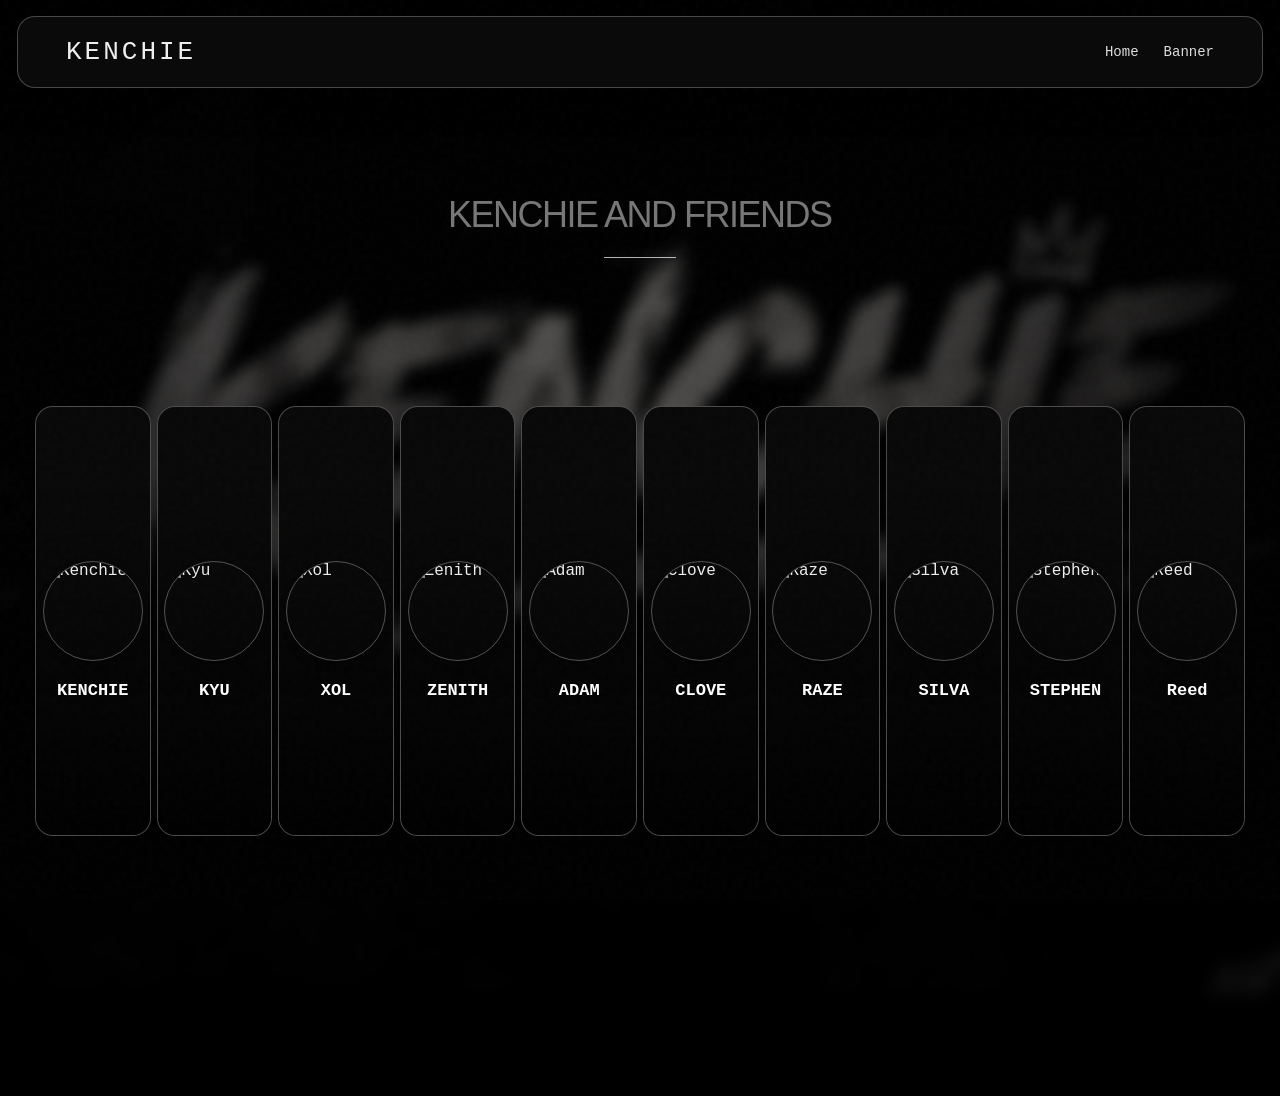
==== home.html @ 55ab8063 "Add files via upload" ====
<!DOCTYPE html>
<html lang="en">
<head>
    <meta charset="UTF-8">
    <meta name="viewport" content="width=device-width, initial-scale=1.0">
    <title>KENCHIE AND FRIENDS</title>
    <link rel="stylesheet" href="home.css">
</head>
<body>
    <div class="page-photo" aria-hidden="true"></div>
    <div class="page-bg" aria-hidden="true"></div>
    <div class="bg-vignette" aria-hidden="true"></div>
    <div class="noise" aria-hidden="true"></div>

    <nav class="nav">
        <div class="brand">KENCHIE</div>
        <div class="links">
            <a href="home.html">Home</a>
            <a href="banner.html">Banner</a>
        </div>
    </nav>

    <main id="members">
        <h1>KENCHIE AND FRIENDS</h1>

        <section class="members" aria-label="COF members">
            <article class="member-card" data-member="KENCHIE" data-handle="@kenchie" data-status="No Current Activity" data-bio="Destiny of Calling" data-bg="BACKGROUND GIF OF MEMBERS/KENCHIE.GIF" data-music="MUSICS/KENCHIE_SONG.mp3">
                <div class="card-image" style="background-image:url('BACKGROUND GIF OF MEMBERS/KENCHIE.GIF')"></div>
                <div class="card-shade"></div>
                <img class="avatar" src="PFP OF MEMBERS/KENCHIE_PFP.jpg" alt="Kenchie">
                <div class="member-info"><h2>KENCHIE</h2><p>@.kn_c</p><small>No Current Activity</small></div>
                <div class="member-description">
                    <span class="description-label">DESCRIPTION</span>
                    <p>Destiny of Calling</p>
                </div>
            </article>

            <article class="member-card" data-member="KYU" data-handle="@kyu" data-status="No Current Activity" data-bio="Loves Mavie" data-bg="BACKGROUND GIF OF MEMBERS/KYU.GIF" data-music="MUSICS/KYU_SONG.mp3">
                <div class="card-image" style="background-image:url('BACKGROUND GIF OF MEMBERS/KYU.GIF')"></div>
                <div class="card-shade"></div>
                <img class="avatar" src="PFP OF MEMBERS/KYU_PFP.jpg" alt="Kyu">
                <div class="member-info"><h2>KYU</h2><p>@k1.mv</p><small>No Current Activity</small></div>
                <div class="member-description">
                    <span class="description-label">DESCRIPTION</span>
                    <p>Loves Mavie</p>
                </div>
            </article>

            <article class="member-card" data-member="XOL" data-handle="@xol" data-status="No Current Activity" data-bio="A member of the COF circle." data-bg="BACKGROUND GIF OF MEMBERS/XOL_GIF.gif" data-music="MUSICS/XOL_SONG.mp3">
                <div class="card-image" style="background-image:url('BACKGROUND GIF OF MEMBERS/XOL_GIF.gif')"></div>
                <div class="card-shade"></div>
                <img class="avatar" src="PFP OF MEMBERS/XOL_PFP.jpg" alt="Xol">
                <div class="member-info"><h2>XOL</h2><p>@xol</p><small>No Current Activity</small></div>
                <div class="member-description">
                    <span class="description-label">DESCRIPTION</span>
                    <p>Menace on society</p>
                </div>
            </article>

            <article class="member-card" data-member="ZENITH" data-handle="@zenith" data-status="No Current Activity" data-bio="pussy so tight" data-bg="BACKGROUND GIF OF MEMBERS/ZENITH_GIF.gif" data-music="MUSICS/ZENITH_SONG.mp3">
                <div class="card-image" style="background-image:url('BACKGROUND GIF OF MEMBERS/ZENITH_GIF.gif')"></div>
                <div class="card-shade"></div>
                <img class="avatar" src="PFP OF MEMBERS/ZENITH_PFP.jpg" alt="Zenith">
                <div class="member-info"><h2>ZENITH</h2><p>@zenith</p><small>No Current Activity</small></div>
                <div class="member-description">
                    <span class="description-label">DESCRIPTION</span>
                    <p>PRO PLAYER</p>
                </div>
            </article>

            <article class="member-card" data-member="ADAM" data-handle="@adam" data-status="No Current Activity" data-bio="A member of the COF circle." data-bg="BACKGROUND GIF OF MEMBERS/ADAM.GIF" data-music="MUSICS/ADAM_SONG.mp3">
                <div class="card-image" style="background-image:url('BACKGROUND GIF OF MEMBERS/ADAM.GIF')"></div>
                <div class="card-shade"></div>
                <img class="avatar" src="PFP OF MEMBERS/ADAM_PFP.jpg" alt="Adam">
                <div class="member-info"><h2>ADAM</h2><p>@adam</p><small>No Current Activity</small></div>
                <div class="member-description">
                    <span class="description-label">DESCRIPTION</span>
                    <p>Porsche GT3rs</p>
                </div>
            </article>

            <article class="member-card" data-member="CLOVE" data-handle="@clove" data-status="No Current Activity" data-bio="A member of the COF circle." data-bg="BACKGROUND GIF OF MEMBERS/CLOVE_GIF.gif" data-music="MUSICS/CLOVE_SONG.mp3">
                <div class="card-image" style="background-image:url('BACKGROUND GIF OF MEMBERS/CLOVE_GIF.gif')"></div>
                <div class="card-shade"></div>
                <img class="avatar" src="PFP OF MEMBERS/CLOVE_PFP.jpg" alt="Clove">
                <div class="member-info"><h2>CLOVE</h2><p>@clove</p><small>No Current Activity</small></div>
                <div class="member-description">
                    <span class="description-label">DESCRIPTION</span>
                    <p>x6 TOP 1 GARENA</p>
                </div>
            </article>

            <article class="member-card" data-member="RAZE" data-handle="@raze" data-status="No Current Activity" data-bio="A member of the COF circle." data-bg="BACKGROUND GIF OF MEMBERS/RAZE_GIF.gif" data-music="MUSICS/RAZE_SONG.mp3">
                <div class="card-image" style="background-image:url('BACKGROUND GIF OF MEMBERS/RAZE_GIF.gif')"></div>
                <div class="card-shade"></div>
                <img class="avatar" src="PFP OF MEMBERS/RAZE_PFP.jpg" alt="Raze">
                <div class="member-info"><h2>RAZE</h2><p>@raze</p><small>No Current Activity</small></div>
                <div class="member-description">
                    <span class="description-label">DESCRIPTION</span>
                    <p>OG POR VIDA</p>
                </div>
            </article>

            <article class="member-card" data-member="SILVA" data-handle="@silva" data-status="No Current Activity" data-bio="A member of the COF circle." data-bg="BACKGROUND GIF OF MEMBERS/SILVA.GIF" data-music="MUSICS/SILVA_SONG.mp3">
                <div class="card-image" style="background-image:url('BACKGROUND GIF OF MEMBERS/SILVA.GIF')"></div>
                <div class="card-shade"></div>
                <img class="avatar" src="PFP OF MEMBERS/SILVA_PFP.jpg" alt="Silva">
                <div class="member-info"><h2>SILVA</h2><p>@silva</p><small>No Current Activity</small></div>
                <div class="member-description">
                    <span class="description-label">DESCRIPTION</span>
                    <p>CODM PROPHECY</p>
                </div>
            </article>

            <article class="member-card" data-member="STEPHEN" data-handle="@stephen" data-status="No Current Activity" data-bio="A member of the COF circle." data-bg="BACKGROUND GIF OF MEMBERS/STEPHEN_GIF.gif" data-music="MUSICS/STEPEHEN_SONG.mp3">
                <div class="card-image" style="background-image:url('BACKGROUND GIF OF MEMBERS/STEPHEN_GIF.gif')"></div>
                <div class="card-shade"></div>
                <img class="avatar" src="PFP OF MEMBERS/STEPHEN_PFP.jpg" alt="Stephen">
                <div class="member-info"><h2>STEPHEN</h2><p>@stephen</p><small>No Current Activity</small></div>
                <div class="member-description">
                    <span class="description-label">DESCRIPTION</span>
                    <p>ROBLOX INDEPENDENT</p>
                </div>
            </article>

            <article class="member-card" data-member="Reed" data-handle="@reed" data-status="No Current Activity" data-bio="Destiny of Calling" data-bg="BACKGROUND GIF OF MEMBERS/REED_GIF.gif" data-music="MUSICS/REED_SONG.mp3">
                <div class="card-image" style="background-image:url('BACKGROUND GIF OF MEMBERS/REED_GIF.gif')"></div>
                <div class="card-shade"></div>
                <img class="avatar" src="PFP OF MEMBERS/Reed_PFP.jpg" alt="Reed">
                <div class="member-info"><h2>Reed</h2><p>@reed</p><small>No Current Activity</small></div>
                <div class="member-description">
                    <span class="description-label">DESCRIPTION</span>
                    <p>GST</p>
                </div>
            </article>

        </section>
    </main>

    <script src="home.js"></script>
</body>
</html>
---- home.css ----
* {
    box-sizing: border-box;
    margin: 0;
    padding: 0;
}

html,
body {
    width: 100%;
    min-height: 100%;
    background: #000;
    color: #eee;
    font-family: "Courier New", monospace;
}

body {
    overflow-x: hidden;
    position: relative;
}

/* ---------- BACKGROUND ---------- */

.page-photo,
.page-bg,
.bg-vignette,
.noise {
    position: fixed;
    inset: 0;
    pointer-events: none;
}

.page-photo {
    z-index: 0;
    background: url("BACKGROUNDKENCHIE.jpg") center / cover no-repeat;
    filter: blur(3px) brightness(.42) saturate(.72);
    transform: scale(1.04);
}

.page-bg {
    z-index: 1;
    inset: -6%;
    background: transparent center / cover no-repeat;
    filter: blur(7px) brightness(.5) saturate(.72);
    transform: scale(1.08);
    transition:
        background-image .7s ease,
        filter .7s ease,
        transform 1s cubic-bezier(.22, 1, .36, 1);
}

.bg-vignette {
    z-index: 2;
    background:
        radial-gradient(
            ellipse at center,
            rgba(0, 0, 0, .03) 10%,
            rgba(0, 0, 0, .45) 72%,
            #000 100%
        );
}

.noise {
    z-index: 30;
    opacity: .025;
    background-image: url("data:image/svg+xml,%3Csvg viewBox='0 0 180 180' xmlns='http://www.w3.org/2000/svg'%3E%3Cfilter id='n'%3E%3CfeTurbulence type='fractalNoise' baseFrequency='.9' numOctaves='4' stitchTiles='stitch'/%3E%3C/filter%3E%3Crect width='100%25' height='100%25' filter='url(%23n)' opacity='.8'/%3E%3C/svg%3E");
}

.page-photo,
.page-bg,
.bg-vignette,
.noise {
    will-change: transform;
}

main {
    position: relative;
    z-index: 10;
}

/* ---------- NAV ---------- */

.nav {
    position: fixed;
    z-index: 40;
    top: 16px;
    left: 17px;
    right: 17px;
    height: 72px;
    padding: 0 48px;
    display: flex;
    align-items: center;
    justify-content: space-between;
    border: 1px solid rgba(255, 255, 255, .25);
    border-radius: 18px;
    background: rgba(14, 14, 14, .72);
    backdrop-filter: blur(15px);
    -webkit-backdrop-filter: blur(15px);
    box-shadow: 0 10px 35px rgba(0, 0, 0, .35);
}

.brand {
    font-size: 26px;
    letter-spacing: 3px;
}

.links {
    display: flex;
    gap: 25px;
}

.links a {
    color: #ddd;
    text-decoration: none;
    font-size: 14px;
    transition:
        color .3s ease,
        opacity .3s ease,
        transform .3s ease;
}

.links a:hover {
    color: #fff;
    opacity: .65;
    transform: translateY(-1px);
}

/* ---------- PAGE ---------- */

main {
    min-height: 100vh;
    padding-top: 194px;
    padding-bottom: 170px;
}

h1 {
    display: block;
    text-align: center;
    color: #777;
    font-family: Arial, sans-serif;
    font-weight: 500;
    font-size: 36px;
    letter-spacing: -1.5px;
    margin: 0 0 170px;
    text-shadow: 0 0 16px rgba(255, 255, 255, .05);
}

.members {
    width: min(1500px, calc(100% - 70px));
    margin: 0 auto;
    display: flex;
    justify-content: center;
    align-items: stretch;
    gap: 6px;
    min-height: 520px;
}

/* ---------- CARD ---------- */

.member-card {
    position: relative;
    height: 430px;
    flex: 1 1 0;
    min-width: 105px;
    overflow: hidden;
    border: 1px solid rgba(255, 255, 255, .27);
    border-radius: 18px;
    background: #090909;
    cursor: pointer;
    isolation: isolate;

    transition:
        flex-grow .7s cubic-bezier(.16, 1, .3, 1),
        flex-basis .7s cubic-bezier(.16, 1, .3, 1),
        height .7s cubic-bezier(.16, 1, .3, 1),
        transform .55s cubic-bezier(.16, 1, .3, 1),
        filter .55s ease,
        opacity .55s ease,
        border-color .45s ease,
        box-shadow .55s ease;
}

.member-card:hover {
    flex: 0 0 430px;
    height: 520px;
    z-index: 10;
    transform: translateY(-7px);
    filter: brightness(1.05);
    border-color: rgba(255, 255, 255, .46);
    box-shadow:
        0 0 0 1px rgba(255, 255, 255, .08),
        0 28px 80px rgba(0, 0, 0, .68);
}

.members:hover .member-card:not(:hover) {
    opacity: .72;
    filter: brightness(.78);
    transform: scale(.985);
}

/* ---------- CARD IMAGE ---------- */

.card-image {
    position: absolute;
    inset: 0;
    z-index: -2;
    background-position: center;
    background-size: cover;
    background-repeat: no-repeat;
    opacity: .92;

    transition:
        inset .7s cubic-bezier(.16, 1, .3, 1),
        height .7s cubic-bezier(.16, 1, .3, 1),
        opacity .5s ease,
        transform 1s cubic-bezier(.16, 1, .3, 1),
        filter .7s ease;
}

.member-card:hover .card-image {
    inset: 0 0 auto 0;
    height: 155px;
    opacity: 1;
    transform: scale(1.02);
    filter: none;
}

.card-shade {
    position: absolute;
    inset: 0;
    z-index: -1;
    background:
        linear-gradient(
            to bottom,
            rgba(0, 0, 0, .03) 0%,
            rgba(0, 0, 0, .08) 38%,
            rgba(0, 0, 0, .92) 100%
        );
    transition:
        background .7s cubic-bezier(.16, 1, .3, 1);
}

.member-card:hover .card-shade {
    background:
        linear-gradient(
            to bottom,
            rgba(0, 0, 0, .04) 0,
            rgba(21, 21, 21, .90) 155px,
            #151515 155px,
            #151515 100%
        );
}

/* ---------- AVATAR ---------- */

.avatar {
    position: absolute;
    z-index: 4;
    left: 50%;
    bottom: 174px;
    transform: translateX(-50%);
    width: 100px;
    height: 100px;
    object-fit: cover;
    border-radius: 50%;
    border: 1px solid rgba(255, 255, 255, .3);
    box-shadow: 0 7px 32px rgba(0, 0, 0, .6);

    transition:
        width .65s cubic-bezier(.16, 1, .3, 1),
        height .65s cubic-bezier(.16, 1, .3, 1),
        top .65s cubic-bezier(.16, 1, .3, 1),
        bottom .65s cubic-bezier(.16, 1, .3, 1),
        transform .65s cubic-bezier(.16, 1, .3, 1),
        box-shadow .45s ease;
}

.member-card:hover .avatar {
    top: 84px;
    bottom: auto;
    width: 112px;
    height: 112px;
    box-shadow:
        0 10px 38px rgba(0, 0, 0, .68),
        0 0 0 5px rgba(255, 255, 255, .025);
}

/* ---------- STATUS ---------- */

.status {
    position: absolute;
    z-index: 5;
    left: calc(50% + 39px);
    bottom: 172px;
    width: 16px;
    height: 16px;
    border: 2px solid #111;
    border-radius: 50%;
    transition:
        top .65s cubic-bezier(.16, 1, .3, 1),
        bottom .65s cubic-bezier(.16, 1, .3, 1),
        left .65s cubic-bezier(.16, 1, .3, 1);
}

.member-card:hover .status {
    top: 114px;
    bottom: auto;
}

.red {
    background: #ff4141;
}

.gray {
    background: #929292;
}

.yellow {
    background: #f0bd2f;
}

/* ---------- MEMBER INFO ---------- */

.member-info {
    position: absolute;
    z-index: 5;
    left: 0;
    right: 0;
    bottom: 115px;
    text-align: center;

    transition:
        top .65s cubic-bezier(.16, 1, .3, 1),
        bottom .65s cubic-bezier(.16, 1, .3, 1),
        transform .65s cubic-bezier(.16, 1, .3, 1);
}

.member-info h2 {
    font-size: 17px;
    color: #fff;
    line-height: 1.2;
    white-space: nowrap;
    transition:
        font-size .55s cubic-bezier(.16, 1, .3, 1),
        letter-spacing .55s ease;
}

.member-info p {
    font-size: 13px;
    font-style: italic;
    color: #aaa;
    margin-top: 4px;
    opacity: 0;
    transition:
        opacity .35s ease .08s,
        transform .45s cubic-bezier(.16, 1, .3, 1);
    transform: translateY(5px);
}

.member-info small {
    display: none;
}

/* Expanded information position */
.member-card:hover .member-info {
    top: 238px;
    bottom: auto;
}

.member-card:hover .member-info h2 {
    font-size: 24px;
    letter-spacing: .2px;
}

.member-card:hover .member-info p {
    opacity: 1;
    transform: translateY(0);
}

/* ---------- DESCRIPTION ---------- */

.member-description {
    position: absolute;
    z-index: 6;
    left: 22px;
    right: 22px;
    bottom: 22px;
    padding-top: 15px;
    border-top: 1px solid rgba(255, 255, 255, .14);

    opacity: 0;
    transform: translateY(18px);
    filter: blur(4px);
    pointer-events: none;

    transition:
        opacity .55s ease .08s,
        transform .65s cubic-bezier(.16, 1, .3, 1) .04s,
        filter .55s ease .08s;
}

.member-card:hover .member-description {
    opacity: 1;
    transform: translateY(0);
    filter: blur(0);
}

.description-label {
    display: block;
    margin-bottom: 8px;
    color: #777;
    font-size: 9px;
    letter-spacing: 2px;
}

.member-description p {
    color: #ddd;
    font-size: 12px;
    line-height: 1.65;
}

/* ---------- MOBILE ---------- */

@media (max-width: 1250px) {
    .members {
        overflow-x: auto;
        justify-content: flex-start;
        align-items: center;
        padding: 0 0 80px;
        scrollbar-width: thin;
    }

    .member-card {
        flex: 0 0 130px;
        min-width: 130px;
    }

    .member-card:hover {
        flex-basis: 390px;
        min-width: 390px;
    }
}

@media (max-width: 700px) {
    .nav {
        padding: 0 20px;
    }

    .brand {
        font-size: 20px;
    }

    .links {
        gap: 10px;
    }

    .links a {
        font-size: 11px;
    }

    main {
        padding-top: 145px;
    }

    h1 {
        font-size: 29px;
        margin-bottom: 90px;
    }

    .members {
        width: calc(100% - 24px);
    }

    .member-card {
        flex-basis: 115px;
        min-width: 115px;
        height: 390px;
    }

    .member-card:hover {
        flex-basis: 330px;
        min-width: 330px;
        height: 480px;
    }

    .member-description {
        left: 18px;
        right: 18px;
    }
}

/* ---------- EXTRA HOME PAGE EFFECTS ---------- */

/* KENCHIE AND FRIENDS title */
h1 {
    position: relative;
    width: fit-content;
    margin-left: auto;
    margin-right: auto;
    animation: titleReveal 1.1s cubic-bezier(.16, 1, .3, 1) both;
    transition:
        color .45s ease,
        letter-spacing .55s cubic-bezier(.16, 1, .3, 1),
        text-shadow .55s ease,
        transform .55s cubic-bezier(.16, 1, .3, 1);
}

h1::after {
    content: "";
    position: absolute;
    left: 50%;
    bottom: -22px;
    width: 0;
    height: 1px;
    transform: translateX(-50%);
    background: rgba(255, 255, 255, .7);
    box-shadow: 0 0 14px rgba(255, 255, 255, .35);
    animation: titleLineReveal 1s cubic-bezier(.16, 1, .3, 1) .35s forwards;
}

h1:hover {
    color: #aaa;
    letter-spacing: 1px;
    transform: translateY(-3px);
    text-shadow:
        0 0 10px rgba(255, 255, 255, .14),
        0 0 28px rgba(255, 255, 255, .08);
}

/* Navigation glass / hover effects */
.nav {
    transition:
        border-color .45s ease,
        background .45s ease,
        box-shadow .55s ease,
        transform .45s cubic-bezier(.16, 1, .3, 1);
    animation: navReveal .8s cubic-bezier(.16, 1, .3, 1) both;
}

.nav:hover {
    border-color: rgba(255, 255, 255, .38);
    background: rgba(18, 18, 18, .78);
    box-shadow:
        0 12px 38px rgba(0, 0, 0, .42),
        0 0 28px rgba(255, 255, 255, .035);
}

.brand {
    position: relative;
    cursor: default;
    transition:
        letter-spacing .5s cubic-bezier(.16, 1, .3, 1),
        color .4s ease,
        text-shadow .4s ease,
        transform .45s cubic-bezier(.16, 1, .3, 1);
}

.brand::after {
    content: "";
    position: absolute;
    left: 0;
    bottom: -7px;
    width: 0;
    height: 1px;
    background: rgba(255, 255, 255, .8);
    box-shadow: 0 0 10px rgba(255, 255, 255, .35);
    transition: width .45s cubic-bezier(.16, 1, .3, 1);
}

.brand:hover {
    color: #fff;
    letter-spacing: 4px;
    transform: translateY(-1px);
    text-shadow: 0 0 16px rgba(255, 255, 255, .16);
}

.brand:hover::after {
    width: 100%;
}

.links {
    align-items: center;
}

.links a {
    position: relative;
    padding: 8px 0;
    transition:
        color .3s ease,
        opacity .3s ease,
        transform .35s cubic-bezier(.16, 1, .3, 1),
        text-shadow .35s ease;
}

.links a::after {
    content: "";
    position: absolute;
    left: 50%;
    bottom: 1px;
    width: 0;
    height: 1px;
    transform: translateX(-50%);
    background: #fff;
    box-shadow: 0 0 9px rgba(255, 255, 255, .45);
    transition: width .35s cubic-bezier(.16, 1, .3, 1);
}

.links a:hover {
    color: #fff;
    opacity: 1;
    transform: translateY(-2px);
    text-shadow: 0 0 12px rgba(255, 255, 255, .16);
}

.links a:hover::after {
    width: 100%;
}

@keyframes titleReveal {
    from {
        opacity: 0;
        transform: translateY(18px) scale(.97);
        filter: blur(8px);
    }
    to {
        opacity: 1;
        transform: translateY(0) scale(1);
        filter: blur(0);
    }
}

@keyframes titleLineReveal {
    from { width: 0; }
    to { width: 72px; }
}

@keyframes navReveal {
    from {
        opacity: 0;
        transform: translateY(-12px);
    }
    to {
        opacity: 1;
        transform: translateY(0);
    }
}

@media (prefers-reduced-motion: reduce) {
    h1,
    h1::after,
    .nav {
        animation: none;
    }

    h1,
    .nav,
    .brand,
    .links a {
        transition: none;
    }
}
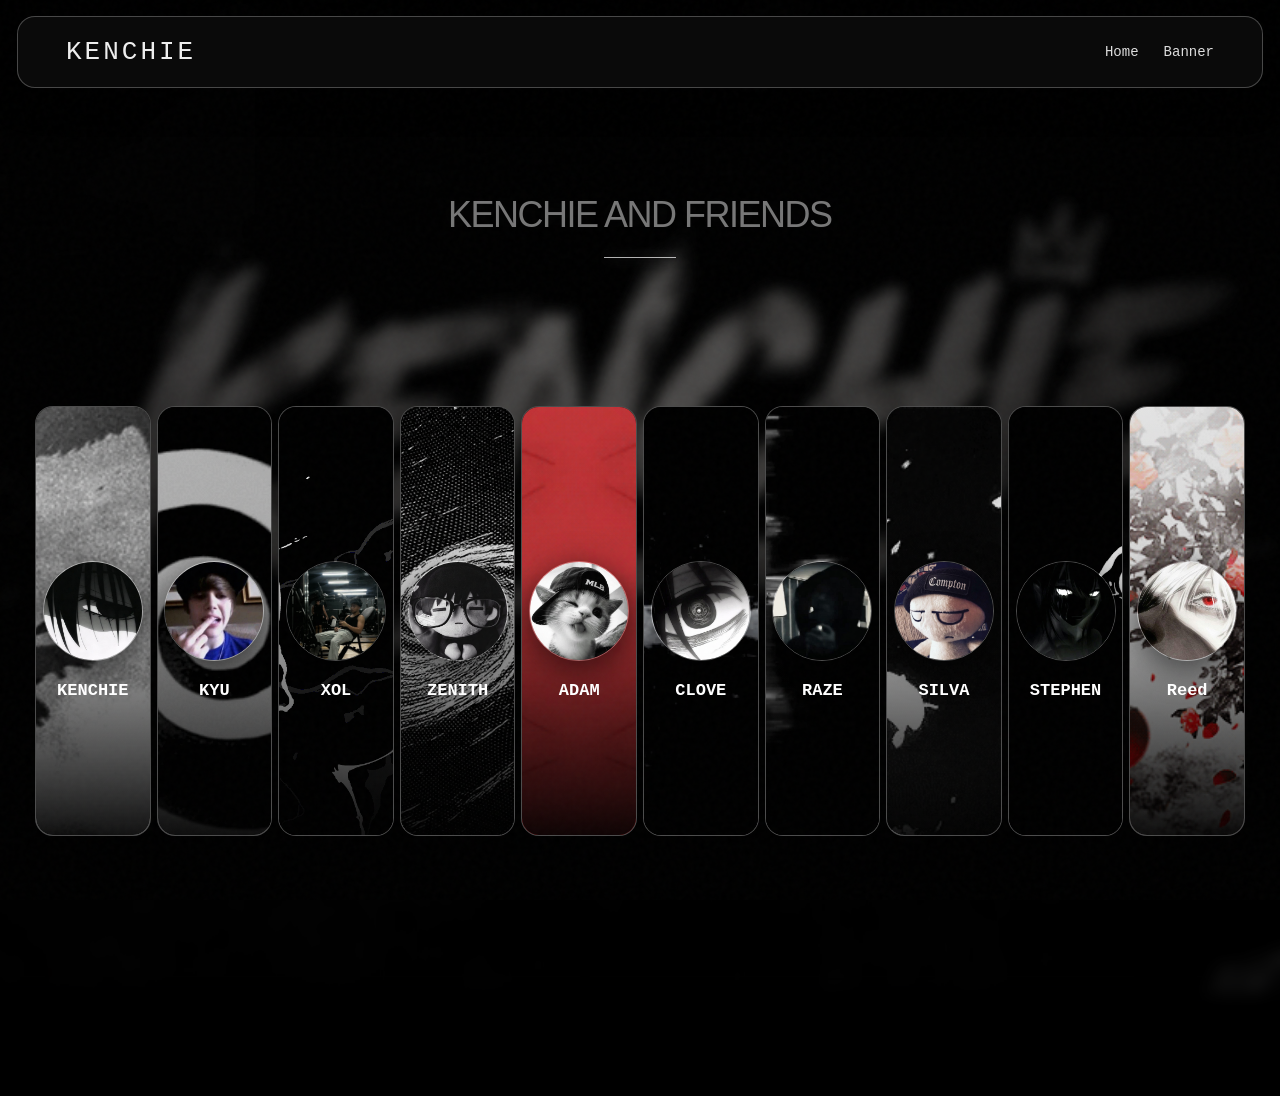
==== commit bc4a48f9: "Add files via upload" ====
--- a/home.html
+++ b/home.html
@@ -126,7 +126,7 @@
             <article class="member-card" data-member="Reed" data-handle="@reed" data-status="No Current Activity" data-bio="Destiny of Calling" data-bg="BACKGROUND GIF OF MEMBERS/REED_GIF.gif" data-music="MUSICS/REED_SONG.mp3">
                 <div class="card-image" style="background-image:url('BACKGROUND GIF OF MEMBERS/REED_GIF.gif')"></div>
                 <div class="card-shade"></div>
-                <img class="avatar" src="PFP OF MEMBERS/Reed_PFP.jpg" alt="Reed">
+                <img class="avatar" src="PFP OF MEMBERS/REED_PFP.jpg" alt="Reed">
                 <div class="member-info"><h2>Reed</h2><p>@reed</p><small>No Current Activity</small></div>
                 <div class="member-description">
                     <span class="description-label">DESCRIPTION</span>
